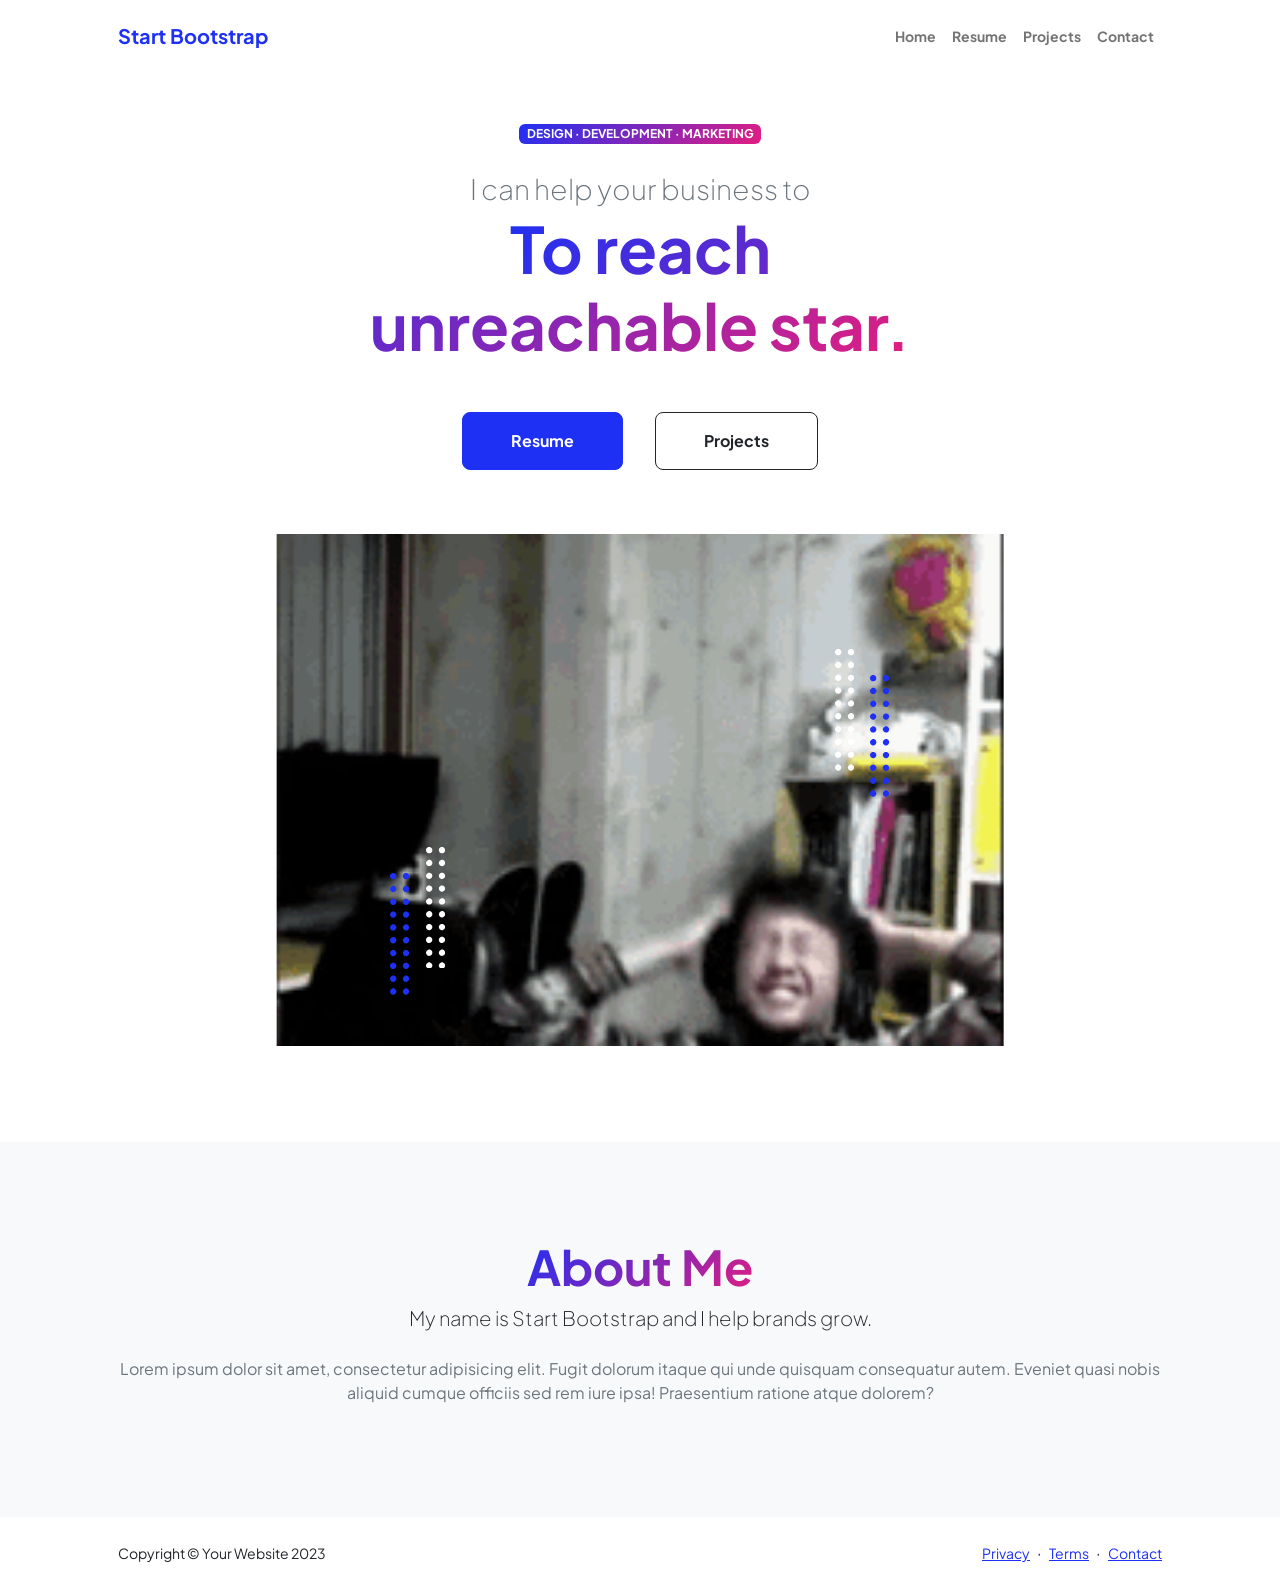
==== index.html @ e7898b64 "enter.calmdown.ask" ====
<!DOCTYPE html>
<html lang="en">
    <head>
        <meta charset="utf-8" />
        <meta name="viewport" content="width=device-width, initial-scale=1, shrink-to-fit=no" />
        <meta name="description" content="" />
        <meta name="author" content="" />
        <title>Personal - Start Bootstrap Theme</title>
        <!-- Favicon-->
        <link rel="icon" type="image/x-icon" href="assets/favicon.ico" />
        <!-- Custom Google font-->
        <link rel="preconnect" href="https://fonts.googleapis.com" />
        <link rel="preconnect" href="https://fonts.gstatic.com" crossorigin />
        <link href="https://fonts.googleapis.com/css2?family=Plus+Jakarta+Sans:wght@100;200;300;400;500;600;700;800;900&amp;display=swap" rel="stylesheet" />
        <!-- Bootstrap icons-->
        <link href='./css/styles.css' rel="stylesheet" />
        <!-- Core theme CSS (includes Bootstrap)-->
        <link href="./css/styles.css" rel="stylesheet" />
    </head>
    <body class="d-flex flex-column h-100">
        <main class="flex-shrink-0">
            <!-- Navigation-->
            <nav class="navbar navbar-expand-lg navbar-light bg-white py-3">
                <div class="container px-5">
                    <a class="navbar-brand" href="index.html"><span class="fw-bolder text-primary">Start Bootstrap</span></a>
                    <button class="navbar-toggler" type="button" data-bs-toggle="collapse" data-bs-target="#navbarSupportedContent" aria-controls="navbarSupportedContent" aria-expanded="false" aria-label="Toggle navigation"><span class="navbar-toggler-icon"></span></button>
                    <div class="collapse navbar-collapse" id="navbarSupportedContent">
                        <ul class="navbar-nav ms-auto mb-2 mb-lg-0 small fw-bolder">
                            <li class="nav-item"><a class="nav-link" href="index.html">Home</a></li>
                            <li class="nav-item"><a class="nav-link" href="resume.html">Resume</a></li>
                            <li class="nav-item"><a class="nav-link" href="projects.html">Projects</a></li>
                            <li class="nav-item"><a class="nav-link" href="contact.html">Contact</a></li>
                        </ul>
                    </div>
                </div>
            </nav>
            <!-- Header-->
            <header class="py-5">
                <div class="container px-5 pb-5">
                    <div class="row gx-5 align-items-center">
                        <div class="col-xxl-5">
                            <!-- Header text content-->
                            <div class="text-center text-xxl-start">
                                <div class="badge bg-gradient-primary-to-secondary text-white mb-4"><div class="text-uppercase">Design &middot; Development &middot; Marketing</div></div>
                                <div class="fs-3 fw-light text-muted">I can help your business to</div>
                                <h1 class="display-3 fw-bolder mb-5"><span class="text-gradient d-inline">To reach <br> unreachable star.
                                </span></h1>
                                <div class="d-grid gap-3 d-sm-flex justify-content-sm-center justify-content-xxl-start mb-3">
                                    <a class="btn btn-primary btn-lg px-5 py-3 me-sm-3 fs-6 fw-bolder" href="resume.html">Resume</a>
                                    <a class="btn btn-outline-dark btn-lg px-5 py-3 fs-6 fw-bolder" href="projects.html">Projects</a>
                                </div>
                            </div>
                        </div>
                        <div class="col-xxl-7">
                            <!-- Header profile picture-->
                            <div class="d-flex justify-content-center mt-5 mt-xxl-0">
                                <div class="profile bg-gradient-primary-to-secondary">
                                    <!-- TIP: For best results, use a photo with a transparent background like the demo example below-->
                                    <!-- Watch a tutorial on how to do this on YouTube (link)-->
                                    <img class="profile-img" src="assets/침착맨-이말년.gif" alt="..." /> 
                                    <div class="dots-1">
                                        <!-- SVG Dots-->
                                        <svg version="1.1" xmlns="http://www.w3.org/2000/svg" xmlns:xlink="http://www.w3.org/1999/xlink" x="0px" y="0px" viewBox="0 0 191.6 1215.4" style="enable-background: new 0 0 191.6 1215.4" xml:space="preserve">
                                            <g transform="translate(0.000000,1280.000000) scale(0.100000,-0.100000)">
                                                <path d="M227.7,12788.6c-105-35-200-141-222-248c-43-206,163-412,369-369c155,32,275,190,260,339c-11,105-90,213-190,262        C383.7,12801.6,289.7,12808.6,227.7,12788.6z"></path>
                                                <path d="M1507.7,12788.6c-151-50-253-216-222-362c25-119,136-230,254-255c194-41,395,142,375,339c-11,105-90,213-190,262        C1663.7,12801.6,1569.7,12808.6,1507.7,12788.6z"></path>
                                                <path d="M227.7,11508.6c-105-35-200-141-222-248c-43-206,163-412,369-369c155,32,275,190,260,339c-11,105-90,213-190,262        C383.7,11521.6,289.7,11528.6,227.7,11508.6z"></path>
                                                <path d="M1507.7,11508.6c-151-50-253-216-222-362c25-119,136-230,254-255c194-41,395,142,375,339c-11,105-90,213-190,262        C1663.7,11521.6,1569.7,11528.6,1507.7,11508.6z"></path>
                                                <path d="M227.7,10228.6c-105-35-200-141-222-248c-43-206,163-412,369-369c155,32,275,190,260,339c-11,105-90,213-190,262        C383.7,10241.6,289.7,10248.6,227.7,10228.6z"></path>
                                                <path d="M1507.7,10228.6c-105-35-200-141-222-248c-43-206,163-412,369-369c155,32,275,190,260,339c-11,105-90,213-190,262        C1663.7,10241.6,1569.7,10248.6,1507.7,10228.6z"></path>
                                                <path d="M227.7,8948.6c-105-35-200-141-222-248c-43-206,163-412,369-369c155,32,275,190,260,339c-11,105-90,213-190,262        C383.7,8961.6,289.7,8968.6,227.7,8948.6z"></path>
                                                <path d="M1507.7,8948.6c-105-35-200-141-222-248c-43-206,163-412,369-369c155,32,275,190,260,339c-11,105-90,213-190,262        C1663.7,8961.6,1569.7,8968.6,1507.7,8948.6z"></path>
                                                <path d="M227.7,7668.6c-105-35-200-141-222-248c-43-206,163-412,369-369c155,32,275,190,260,339c-11,105-90,213-190,262        C383.7,7681.6,289.7,7688.6,227.7,7668.6z"></path>
                                                <path d="M1507.7,7668.6c-105-35-200-141-222-248c-43-206,163-412,369-369c155,32,275,190,260,339c-11,105-90,213-190,262        C1663.7,7681.6,1569.7,7688.6,1507.7,7668.6z"></path>
                                                <path d="M227.7,6388.6c-105-35-200-141-222-248c-43-206,163-412,369-369c155,32,275,190,260,339c-11,105-90,213-190,262        C383.7,6401.6,289.7,6408.6,227.7,6388.6z"></path>
                                                <path d="M1507.7,6388.6c-105-35-200-141-222-248c-43-206,163-412,369-369c155,32,275,190,260,339c-11,105-90,213-190,262        C1663.7,6401.6,1569.7,6408.6,1507.7,6388.6z"></path>
                                                <path d="M227.7,5108.6c-105-35-200-141-222-248c-43-206,163-412,369-369c155,32,275,190,260,339c-11,105-90,213-190,262        C383.7,5121.6,289.7,5128.6,227.7,5108.6z"></path>
                                                <path d="M1507.7,5108.6c-105-35-200-141-222-248c-43-206,163-412,369-369c155,32,275,190,260,339c-11,105-90,213-190,262        C1663.7,5121.6,1569.7,5128.6,1507.7,5108.6z"></path>
                                                <path d="M227.7,3828.6c-105-35-200-141-222-248c-43-206,163-412,369-369c155,32,275,190,260,339c-11,105-90,213-190,262        C383.7,3841.6,289.7,3848.6,227.7,3828.6z"></path>
                                                <path d="M1507.7,3828.6c-105-35-200-141-222-248c-43-206,163-412,369-369c155,32,275,190,260,339c-11,105-90,213-190,262        C1663.7,3841.6,1569.7,3848.6,1507.7,3828.6z"></path>
                                                <path d="M227.7,2548.6c-105-35-200-141-222-248c-43-206,163-412,369-369c155,32,275,190,260,339c-11,105-90,213-190,262        C383.7,2561.6,289.7,2568.6,227.7,2548.6z"></path>
                                                <path d="M1507.7,2548.6c-105-35-200-141-222-248c-43-206,163-412,369-369c155,32,275,190,260,339c-11,105-90,213-190,262        C1663.7,2561.6,1569.7,2568.6,1507.7,2548.6z"></path>
                                                <path d="M227.7,1268.6c-105-35-200-141-222-248c-43-206,163-412,369-369c155,32,275,190,260,339c-11,105-90,213-190,262        C383.7,1281.6,289.7,1288.6,227.7,1268.6z"></path>
                                                <path d="M1507.7,1268.6c-105-35-200-141-222-248c-43-206,163-412,369-369c155,32,275,190,260,339c-11,105-90,213-190,262        C1663.7,1281.6,1569.7,1288.6,1507.7,1268.6z"></path>
                                            </g>
                                        </svg>
                                        <!-- END of SVG dots-->
                                    </div>
                                    <div class="dots-2">
                                        <!-- SVG Dots-->
                                        <svg version="1.1" xmlns="http://www.w3.org/2000/svg" xmlns:xlink="http://www.w3.org/1999/xlink" x="0px" y="0px" viewBox="0 0 191.6 1215.4" style="enable-background: new 0 0 191.6 1215.4" xml:space="preserve">
                                            <g transform="translate(0.000000,1280.000000) scale(0.100000,-0.100000)">
                                                <path d="M227.7,12788.6c-105-35-200-141-222-248c-43-206,163-412,369-369c155,32,275,190,260,339c-11,105-90,213-190,262        C383.7,12801.6,289.7,12808.6,227.7,12788.6z"></path>
                                                <path d="M1507.7,12788.6c-151-50-253-216-222-362c25-119,136-230,254-255c194-41,395,142,375,339c-11,105-90,213-190,262        C1663.7,12801.6,1569.7,12808.6,1507.7,12788.6z"></path>
                                                <path d="M227.7,11508.6c-105-35-200-141-222-248c-43-206,163-412,369-369c155,32,275,190,260,339c-11,105-90,213-190,262        C383.7,11521.6,289.7,11528.6,227.7,11508.6z"></path>
                                                <path d="M1507.7,11508.6c-151-50-253-216-222-362c25-119,136-230,254-255c194-41,395,142,375,339c-11,105-90,213-190,262        C1663.7,11521.6,1569.7,11528.6,1507.7,11508.6z"></path>
                                                <path d="M227.7,10228.6c-105-35-200-141-222-248c-43-206,163-412,369-369c155,32,275,190,260,339c-11,105-90,213-190,262        C383.7,10241.6,289.7,10248.6,227.7,10228.6z"></path>
                                                <path d="M1507.7,10228.6c-105-35-200-141-222-248c-43-206,163-412,369-369c155,32,275,190,260,339c-11,105-90,213-190,262        C1663.7,10241.6,1569.7,10248.6,1507.7,10228.6z"></path>
                                                <path d="M227.7,8948.6c-105-35-200-141-222-248c-43-206,163-412,369-369c155,32,275,190,260,339c-11,105-90,213-190,262        C383.7,8961.6,289.7,8968.6,227.7,8948.6z"></path>
                                                <path d="M1507.7,8948.6c-105-35-200-141-222-248c-43-206,163-412,369-369c155,32,275,190,260,339c-11,105-90,213-190,262        C1663.7,8961.6,1569.7,8968.6,1507.7,8948.6z"></path>
                                                <path d="M227.7,7668.6c-105-35-200-141-222-248c-43-206,163-412,369-369c155,32,275,190,260,339c-11,105-90,213-190,262        C383.7,7681.6,289.7,7688.6,227.7,7668.6z"></path>
                                                <path d="M1507.7,7668.6c-105-35-200-141-222-248c-43-206,163-412,369-369c155,32,275,190,260,339c-11,105-90,213-190,262        C1663.7,7681.6,1569.7,7688.6,1507.7,7668.6z"></path>
                                                <path d="M227.7,6388.6c-105-35-200-141-222-248c-43-206,163-412,369-369c155,32,275,190,260,339c-11,105-90,213-190,262        C383.7,6401.6,289.7,6408.6,227.7,6388.6z"></path>
                                                <path d="M1507.7,6388.6c-105-35-200-141-222-248c-43-206,163-412,369-369c155,32,275,190,260,339c-11,105-90,213-190,262        C1663.7,6401.6,1569.7,6408.6,1507.7,6388.6z"></path>
                                                <path d="M227.7,5108.6c-105-35-200-141-222-248c-43-206,163-412,369-369c155,32,275,190,260,339c-11,105-90,213-190,262        C383.7,5121.6,289.7,5128.6,227.7,5108.6z"></path>
                                                <path d="M1507.7,5108.6c-105-35-200-141-222-248c-43-206,163-412,369-369c155,32,275,190,260,339c-11,105-90,213-190,262        C1663.7,5121.6,1569.7,5128.6,1507.7,5108.6z"></path>
                                                <path d="M227.7,3828.6c-105-35-200-141-222-248c-43-206,163-412,369-369c155,32,275,190,260,339c-11,105-90,213-190,262        C383.7,3841.6,289.7,3848.6,227.7,3828.6z"></path>
                                                <path d="M1507.7,3828.6c-105-35-200-141-222-248c-43-206,163-412,369-369c155,32,275,190,260,339c-11,105-90,213-190,262        C1663.7,3841.6,1569.7,3848.6,1507.7,3828.6z"></path>
                                                <path d="M227.7,2548.6c-105-35-200-141-222-248c-43-206,163-412,369-369c155,32,275,190,260,339c-11,105-90,213-190,262        C383.7,2561.6,289.7,2568.6,227.7,2548.6z"></path>
                                                <path d="M1507.7,2548.6c-105-35-200-141-222-248c-43-206,163-412,369-369c155,32,275,190,260,339c-11,105-90,213-190,262        C1663.7,2561.6,1569.7,2568.6,1507.7,2548.6z"></path>
                                                <path d="M227.7,1268.6c-105-35-200-141-222-248c-43-206,163-412,369-369c155,32,275,190,260,339c-11,105-90,213-190,262        C383.7,1281.6,289.7,1288.6,227.7,1268.6z"></path>
                                                <path d="M1507.7,1268.6c-105-35-200-141-222-248c-43-206,163-412,369-369c155,32,275,190,260,339c-11,105-90,213-190,262        C1663.7,1281.6,1569.7,1288.6,1507.7,1268.6z"></path>
                                            </g>
                                        </svg>
                                        <!-- END of SVG dots-->
                                    </div>
                                    <div class="dots-3">
                                        <!-- SVG Dots-->
                                        <svg version="1.1" xmlns="http://www.w3.org/2000/svg" xmlns:xlink="http://www.w3.org/1999/xlink" x="0px" y="0px" viewBox="0 0 191.6 1215.4" style="enable-background: new 0 0 191.6 1215.4" xml:space="preserve">
                                            <g transform="translate(0.000000,1280.000000) scale(0.100000,-0.100000)">
                                                <path d="M227.7,12788.6c-105-35-200-141-222-248c-43-206,163-412,369-369c155,32,275,190,260,339c-11,105-90,213-190,262        C383.7,12801.6,289.7,12808.6,227.7,12788.6z"></path>
                                                <path d="M1507.7,12788.6c-151-50-253-216-222-362c25-119,136-230,254-255c194-41,395,142,375,339c-11,105-90,213-190,262        C1663.7,12801.6,1569.7,12808.6,1507.7,12788.6z"></path>
                                                <path d="M227.7,11508.6c-105-35-200-141-222-248c-43-206,163-412,369-369c155,32,275,190,260,339c-11,105-90,213-190,262        C383.7,11521.6,289.7,11528.6,227.7,11508.6z"></path>
                                                <path d="M1507.7,11508.6c-151-50-253-216-222-362c25-119,136-230,254-255c194-41,395,142,375,339c-11,105-90,213-190,262        C1663.7,11521.6,1569.7,11528.6,1507.7,11508.6z"></path>
                                                <path d="M227.7,10228.6c-105-35-200-141-222-248c-43-206,163-412,369-369c155,32,275,190,260,339c-11,105-90,213-190,262        C383.7,10241.6,289.7,10248.6,227.7,10228.6z"></path>
                                                <path d="M1507.7,10228.6c-105-35-200-141-222-248c-43-206,163-412,369-369c155,32,275,190,260,339c-11,105-90,213-190,262        C1663.7,10241.6,1569.7,10248.6,1507.7,10228.6z"></path>
                                                <path d="M227.7,8948.6c-105-35-200-141-222-248c-43-206,163-412,369-369c155,32,275,190,260,339c-11,105-90,213-190,262        C383.7,8961.6,289.7,8968.6,227.7,8948.6z"></path>
                                                <path d="M1507.7,8948.6c-105-35-200-141-222-248c-43-206,163-412,369-369c155,32,275,190,260,339c-11,105-90,213-190,262        C1663.7,8961.6,1569.7,8968.6,1507.7,8948.6z"></path>
                                                <path d="M227.7,7668.6c-105-35-200-141-222-248c-43-206,163-412,369-369c155,32,275,190,260,339c-11,105-90,213-190,262        C383.7,7681.6,289.7,7688.6,227.7,7668.6z"></path>
                                                <path d="M1507.7,7668.6c-105-35-200-141-222-248c-43-206,163-412,369-369c155,32,275,190,260,339c-11,105-90,213-190,262        C1663.7,7681.6,1569.7,7688.6,1507.7,7668.6z"></path>
                                                <path d="M227.7,6388.6c-105-35-200-141-222-248c-43-206,163-412,369-369c155,32,275,190,260,339c-11,105-90,213-190,262        C383.7,6401.6,289.7,6408.6,227.7,6388.6z"></path>
                                                <path d="M1507.7,6388.6c-105-35-200-141-222-248c-43-206,163-412,369-369c155,32,275,190,260,339c-11,105-90,213-190,262        C1663.7,6401.6,1569.7,6408.6,1507.7,6388.6z"></path>
                                                <path d="M227.7,5108.6c-105-35-200-141-222-248c-43-206,163-412,369-369c155,32,275,190,260,339c-11,105-90,213-190,262        C383.7,5121.6,289.7,5128.6,227.7,5108.6z"></path>
                                                <path d="M1507.7,5108.6c-105-35-200-141-222-248c-43-206,163-412,369-369c155,32,275,190,260,339c-11,105-90,213-190,262        C1663.7,5121.6,1569.7,5128.6,1507.7,5108.6z"></path>
                                                <path d="M227.7,3828.6c-105-35-200-141-222-248c-43-206,163-412,369-369c155,32,275,190,260,339c-11,105-90,213-190,262        C383.7,3841.6,289.7,3848.6,227.7,3828.6z"></path>
                                                <path d="M1507.7,3828.6c-105-35-200-141-222-248c-43-206,163-412,369-369c155,32,275,190,260,339c-11,105-90,213-190,262        C1663.7,3841.6,1569.7,3848.6,1507.7,3828.6z"></path>
                                                <path d="M227.7,2548.6c-105-35-200-141-222-248c-43-206,163-412,369-369c155,32,275,190,260,339c-11,105-90,213-190,262        C383.7,2561.6,289.7,2568.6,227.7,2548.6z"></path>
                                                <path d="M1507.7,2548.6c-105-35-200-141-222-248c-43-206,163-412,369-369c155,32,275,190,260,339c-11,105-90,213-190,262        C1663.7,2561.6,1569.7,2568.6,1507.7,2548.6z"></path>
                                                <path d="M227.7,1268.6c-105-35-200-141-222-248c-43-206,163-412,369-369c155,32,275,190,260,339c-11,105-90,213-190,262        C383.7,1281.6,289.7,1288.6,227.7,1268.6z"></path>
                                                <path d="M1507.7,1268.6c-105-35-200-141-222-248c-43-206,163-412,369-369c155,32,275,190,260,339c-11,105-90,213-190,262        C1663.7,1281.6,1569.7,1288.6,1507.7,1268.6z"></path>
                                            </g>
                                        </svg>
                                        <!-- END of SVG dots-->
                                    </div>
                                    <div class="dots-4">
                                        <!-- SVG Dots-->
                                        <svg version="1.1" xmlns="http://www.w3.org/2000/svg" xmlns:xlink="http://www.w3.org/1999/xlink" x="0px" y="0px" viewBox="0 0 191.6 1215.4" style="enable-background: new 0 0 191.6 1215.4" xml:space="preserve">
                                            <g transform="translate(0.000000,1280.000000) scale(0.100000,-0.100000)">
                                                <path d="M227.7,12788.6c-105-35-200-141-222-248c-43-206,163-412,369-369c155,32,275,190,260,339c-11,105-90,213-190,262        C383.7,12801.6,289.7,12808.6,227.7,12788.6z"></path>
                                                <path d="M1507.7,12788.6c-151-50-253-216-222-362c25-119,136-230,254-255c194-41,395,142,375,339c-11,105-90,213-190,262        C1663.7,12801.6,1569.7,12808.6,1507.7,12788.6z"></path>
                                                <path d="M227.7,11508.6c-105-35-200-141-222-248c-43-206,163-412,369-369c155,32,275,190,260,339c-11,105-90,213-190,262        C383.7,11521.6,289.7,11528.6,227.7,11508.6z"></path>
                                                <path d="M1507.7,11508.6c-151-50-253-216-222-362c25-119,136-230,254-255c194-41,395,142,375,339c-11,105-90,213-190,262        C1663.7,11521.6,1569.7,11528.6,1507.7,11508.6z"></path>
                                                <path d="M227.7,10228.6c-105-35-200-141-222-248c-43-206,163-412,369-369c155,32,275,190,260,339c-11,105-90,213-190,262        C383.7,10241.6,289.7,10248.6,227.7,10228.6z"></path>
                                                <path d="M1507.7,10228.6c-105-35-200-141-222-248c-43-206,163-412,369-369c155,32,275,190,260,339c-11,105-90,213-190,262        C1663.7,10241.6,1569.7,10248.6,1507.7,10228.6z"></path>
                                                <path d="M227.7,8948.6c-105-35-200-141-222-248c-43-206,163-412,369-369c155,32,275,190,260,339c-11,105-90,213-190,262        C383.7,8961.6,289.7,8968.6,227.7,8948.6z"></path>
                                                <path d="M1507.7,8948.6c-105-35-200-141-222-248c-43-206,163-412,369-369c155,32,275,190,260,339c-11,105-90,213-190,262        C1663.7,8961.6,1569.7,8968.6,1507.7,8948.6z"></path>
                                                <path d="M227.7,7668.6c-105-35-200-141-222-248c-43-206,163-412,369-369c155,32,275,190,260,339c-11,105-90,213-190,262        C383.7,7681.6,289.7,7688.6,227.7,7668.6z"></path>
                                                <path d="M1507.7,7668.6c-105-35-200-141-222-248c-43-206,163-412,369-369c155,32,275,190,260,339c-11,105-90,213-190,262        C1663.7,7681.6,1569.7,7688.6,1507.7,7668.6z"></path>
                                                <path d="M227.7,6388.6c-105-35-200-141-222-248c-43-206,163-412,369-369c155,32,275,190,260,339c-11,105-90,213-190,262        C383.7,6401.6,289.7,6408.6,227.7,6388.6z"></path>
                                                <path d="M1507.7,6388.6c-105-35-200-141-222-248c-43-206,163-412,369-369c155,32,275,190,260,339c-11,105-90,213-190,262        C1663.7,6401.6,1569.7,6408.6,1507.7,6388.6z"></path>
                                                <path d="M227.7,5108.6c-105-35-200-141-222-248c-43-206,163-412,369-369c155,32,275,190,260,339c-11,105-90,213-190,262        C383.7,5121.6,289.7,5128.6,227.7,5108.6z"></path>
                                                <path d="M1507.7,5108.6c-105-35-200-141-222-248c-43-206,163-412,369-369c155,32,275,190,260,339c-11,105-90,213-190,262        C1663.7,5121.6,1569.7,5128.6,1507.7,5108.6z"></path>
                                                <path d="M227.7,3828.6c-105-35-200-141-222-248c-43-206,163-412,369-369c155,32,275,190,260,339c-11,105-90,213-190,262        C383.7,3841.6,289.7,3848.6,227.7,3828.6z"></path>
                                                <path d="M1507.7,3828.6c-105-35-200-141-222-248c-43-206,163-412,369-369c155,32,275,190,260,339c-11,105-90,213-190,262        C1663.7,3841.6,1569.7,3848.6,1507.7,3828.6z"></path>
                                                <path d="M227.7,2548.6c-105-35-200-141-222-248c-43-206,163-412,369-369c155,32,275,190,260,339c-11,105-90,213-190,262        C383.7,2561.6,289.7,2568.6,227.7,2548.6z"></path>
                                                <path d="M1507.7,2548.6c-105-35-200-141-222-248c-43-206,163-412,369-369c155,32,275,190,260,339c-11,105-90,213-190,262        C1663.7,2561.6,1569.7,2568.6,1507.7,2548.6z"></path>
                                                <path d="M227.7,1268.6c-105-35-200-141-222-248c-43-206,163-412,369-369c155,32,275,190,260,339c-11,105-90,213-190,262        C383.7,1281.6,289.7,1288.6,227.7,1268.6z"></path>
                                                <path d="M1507.7,1268.6c-105-35-200-141-222-248c-43-206,163-412,369-369c155,32,275,190,260,339c-11,105-90,213-190,262        C1663.7,1281.6,1569.7,1288.6,1507.7,1268.6z"></path>
                                            </g>
                                        </svg>
                                        <!-- END of SVG dots-->
                                    </div>
                                </div>
                            </div>
                        </div>
                    </div>
                </div>
            </header>
            <!-- About Section-->
            <section class="bg-light py-5">
                <div class="container px-5">
                    <div class="row gx-5 justify-content-center">
                        <div class="col-xxl-8">
                            <div class="text-center my-5">
                                <h2 class="display-5 fw-bolder"><span class="text-gradient d-inline">About Me</span></h2>
                                <p class="lead fw-light mb-4">My name is Start Bootstrap and I help brands grow.</p>
                                <p class="text-muted">Lorem ipsum dolor sit amet, consectetur adipisicing elit. Fugit dolorum itaque qui unde quisquam consequatur autem. Eveniet quasi nobis aliquid cumque officiis sed rem iure ipsa! Praesentium ratione atque dolorem?</p>
                                <div class="d-flex justify-content-center fs-2 gap-4">
                                    <a class="text-gradient" href="#!"><i class="bi bi-twitter"></i></a>
                                    <a class="text-gradient" href="#!"><i class="bi bi-linkedin"></i></a>
                                    <a class="text-gradient" href="#!"><i class="bi bi-github"></i></a>
                                </div>
                            </div>
                        </div>
                    </div>
                </div>
            </section>
        </main>
        <!-- Footer-->
        <footer class="bg-white py-4 mt-auto">
            <div class="container px-5">
                <div class="row align-items-center justify-content-between flex-column flex-sm-row">
                    <div class="col-auto"><div class="small m-0">Copyright &copy; Your Website 2023</div></div>
                    <div class="col-auto">
                        <a class="small" href="#!">Privacy</a>
                        <span class="mx-1">&middot;</span>
                        <a class="small" href="#!">Terms</a>
                        <span class="mx-1">&middot;</span>
                        <a class="small" href="#!">Contact</a>
                    </div>
                </div>
            </div>
        </footer>
        <!-- Bootstrap core JS-->
        <script src="https://cdn.jsdelivr.net/npm/bootstrap@5.2.3/dist/js/bootstrap.bundle.min.js"></script>
        <!-- Core theme JS-->
        <script src="js/scripts.js"></script>
    </body>
</html>
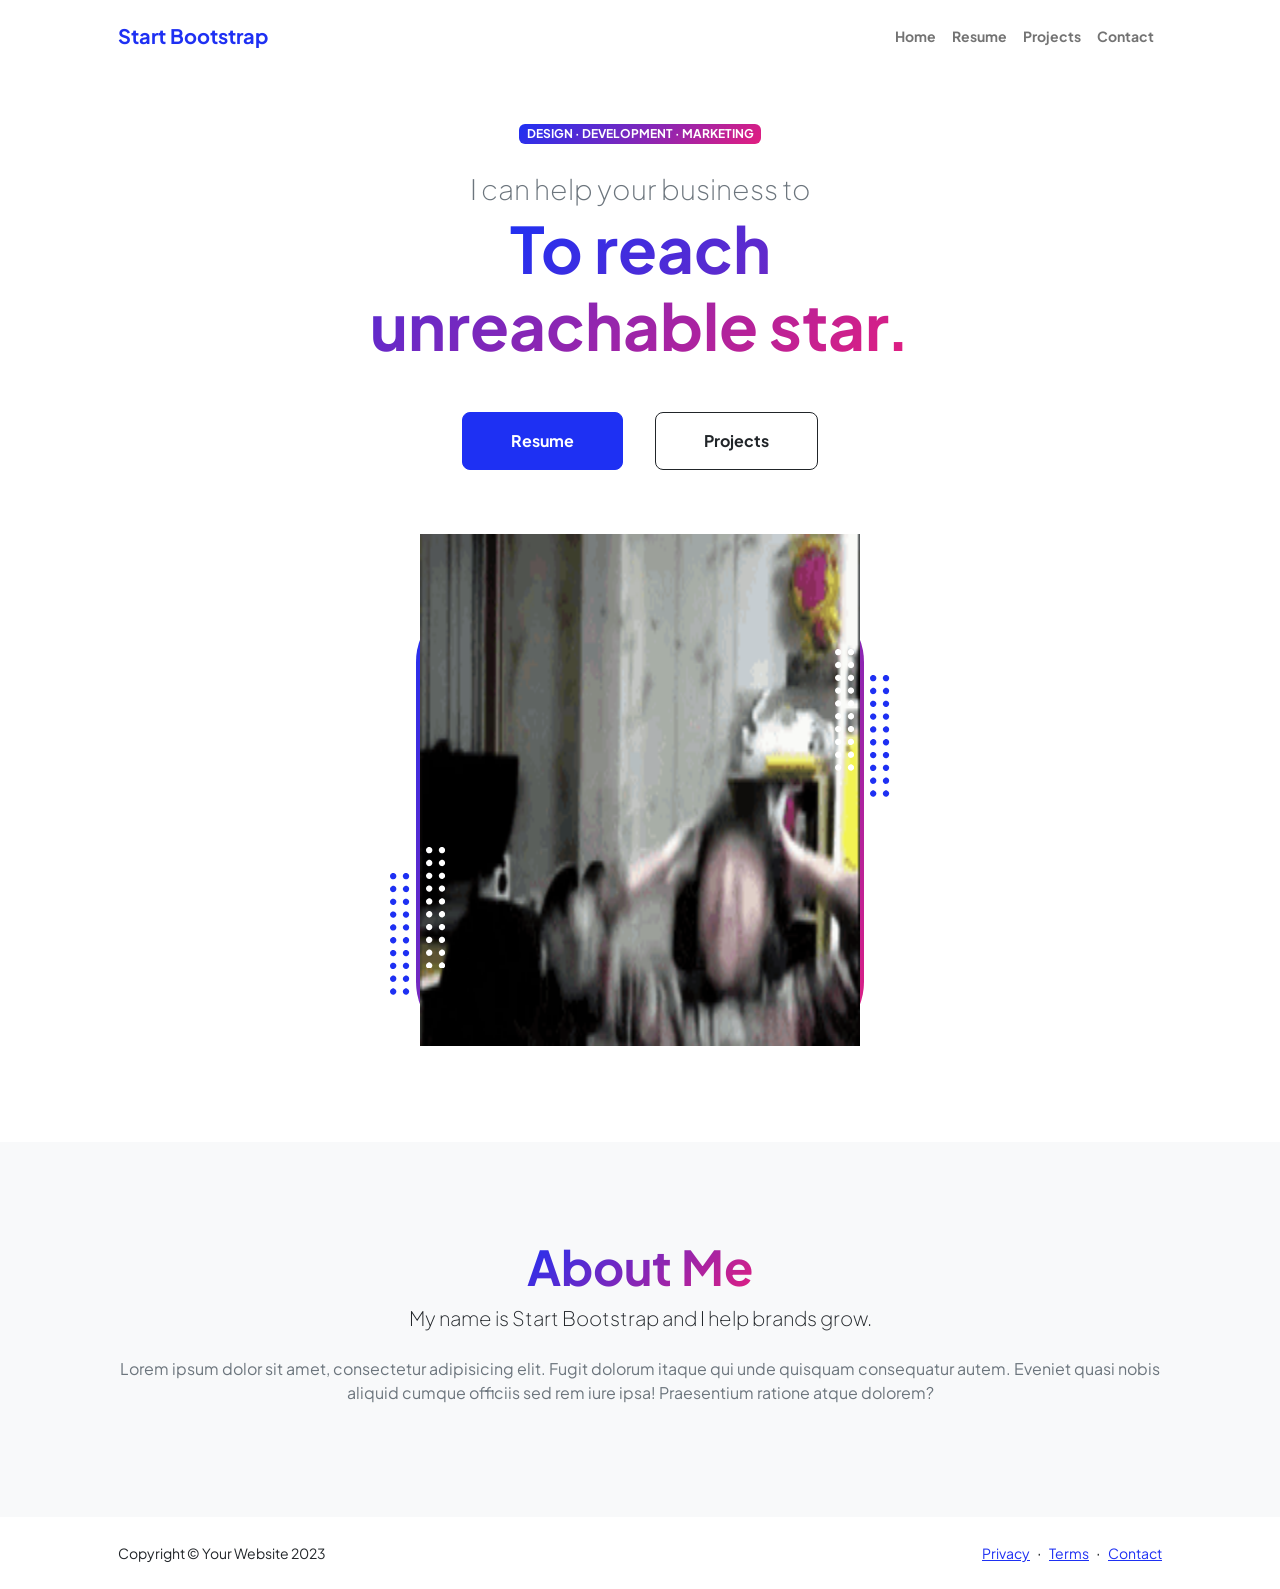
==== commit a86a60a2: "maybesizedoesmatter" ====
--- a/index.html
+++ b/index.html
@@ -57,7 +57,7 @@
                                 <div class="profile bg-gradient-primary-to-secondary">
                                     <!-- TIP: For best results, use a photo with a transparent background like the demo example below-->
                                     <!-- Watch a tutorial on how to do this on YouTube (link)-->
-                                    <img class="profile-img" src="assets/침착맨-이말년.gif" alt="..." /> 
+                                    <img class="profile-img" src="assets/침착맨-이말년.gif" alt="..." width="440" height="310"/> 
                                     <div class="dots-1">
                                         <!-- SVG Dots-->
                                         <svg version="1.1" xmlns="http://www.w3.org/2000/svg" xmlns:xlink="http://www.w3.org/1999/xlink" x="0px" y="0px" viewBox="0 0 191.6 1215.4" style="enable-background: new 0 0 191.6 1215.4" xml:space="preserve">
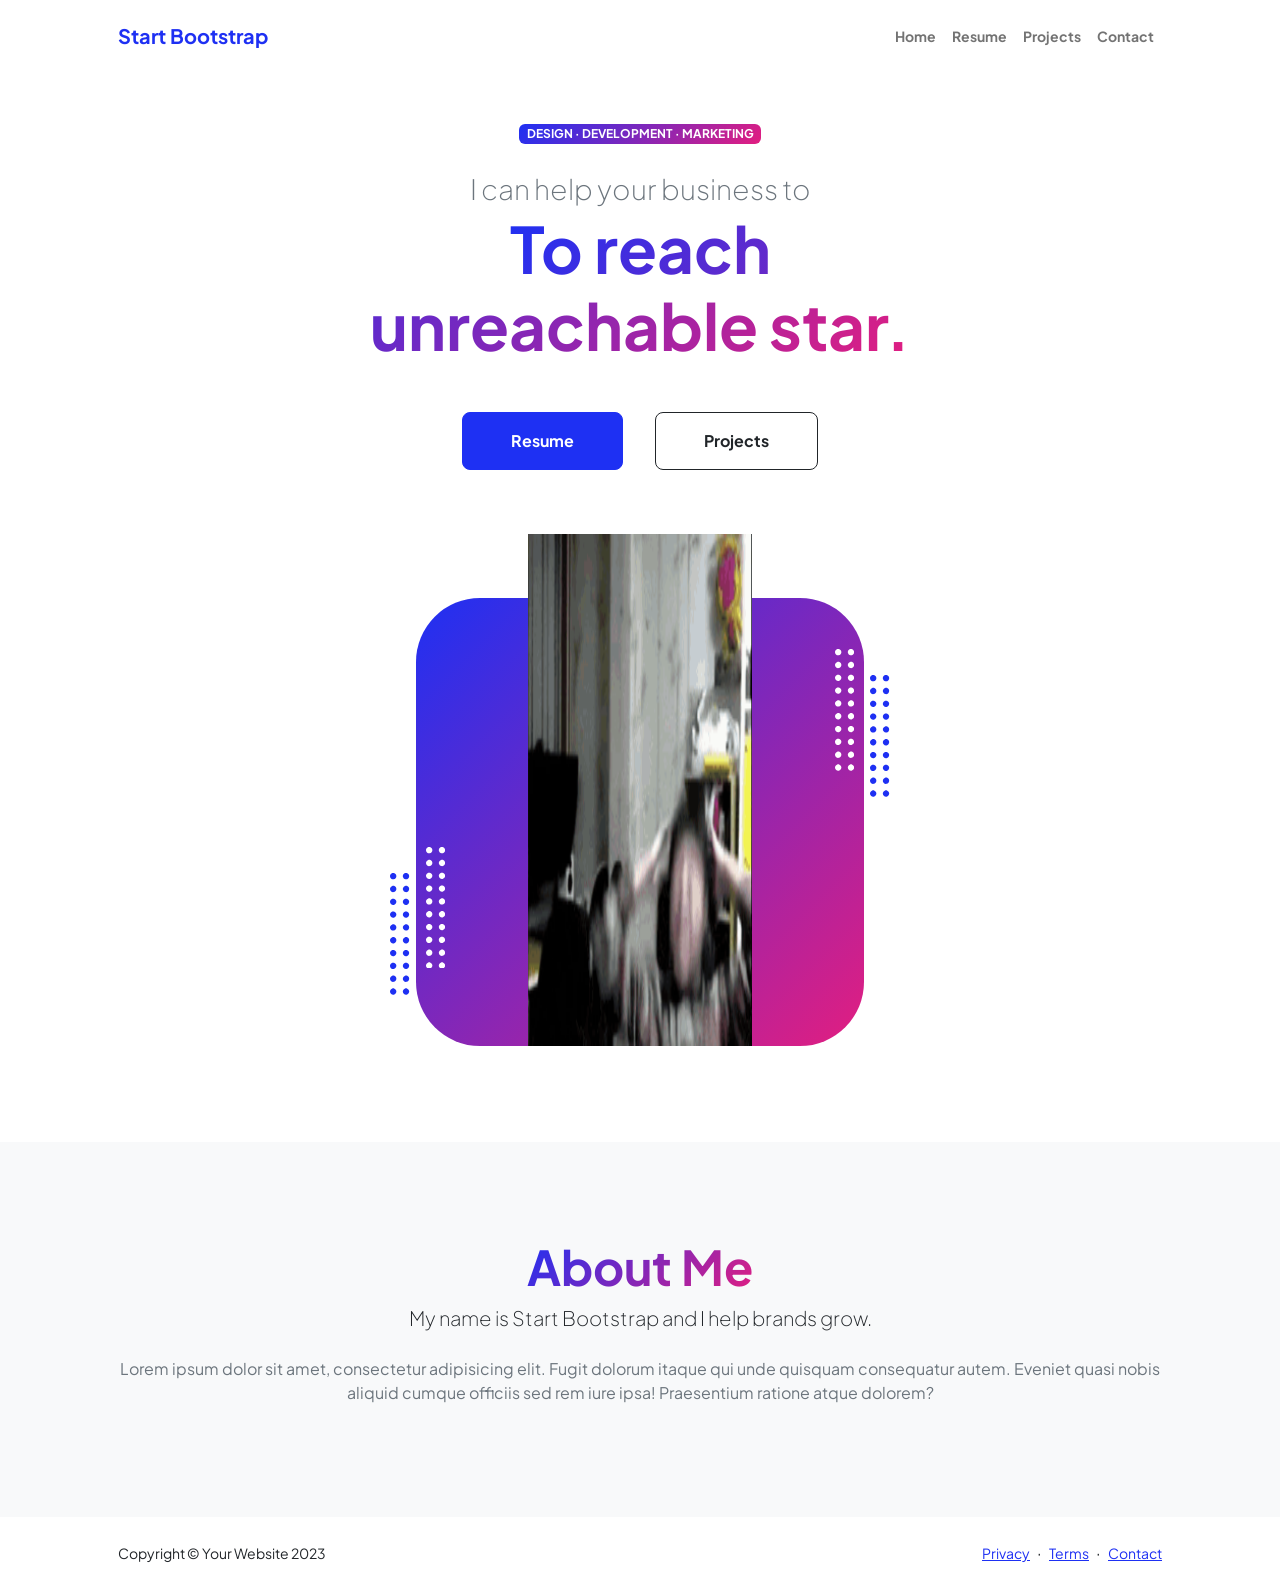
==== commit 1f262c33: "size2" ====
--- a/index.html
+++ b/index.html
@@ -57,7 +57,7 @@
                                 <div class="profile bg-gradient-primary-to-secondary">
                                     <!-- TIP: For best results, use a photo with a transparent background like the demo example below-->
                                     <!-- Watch a tutorial on how to do this on YouTube (link)-->
-                                    <img class="profile-img" src="assets/침착맨-이말년.gif" alt="..." width="440" height="310"/> 
+                                    <img class="profile-img" src="assets/침착맨-이말년.gif" alt="..." width="50%" height="50%"/> 
                                     <div class="dots-1">
                                         <!-- SVG Dots-->
                                         <svg version="1.1" xmlns="http://www.w3.org/2000/svg" xmlns:xlink="http://www.w3.org/1999/xlink" x="0px" y="0px" viewBox="0 0 191.6 1215.4" style="enable-background: new 0 0 191.6 1215.4" xml:space="preserve">
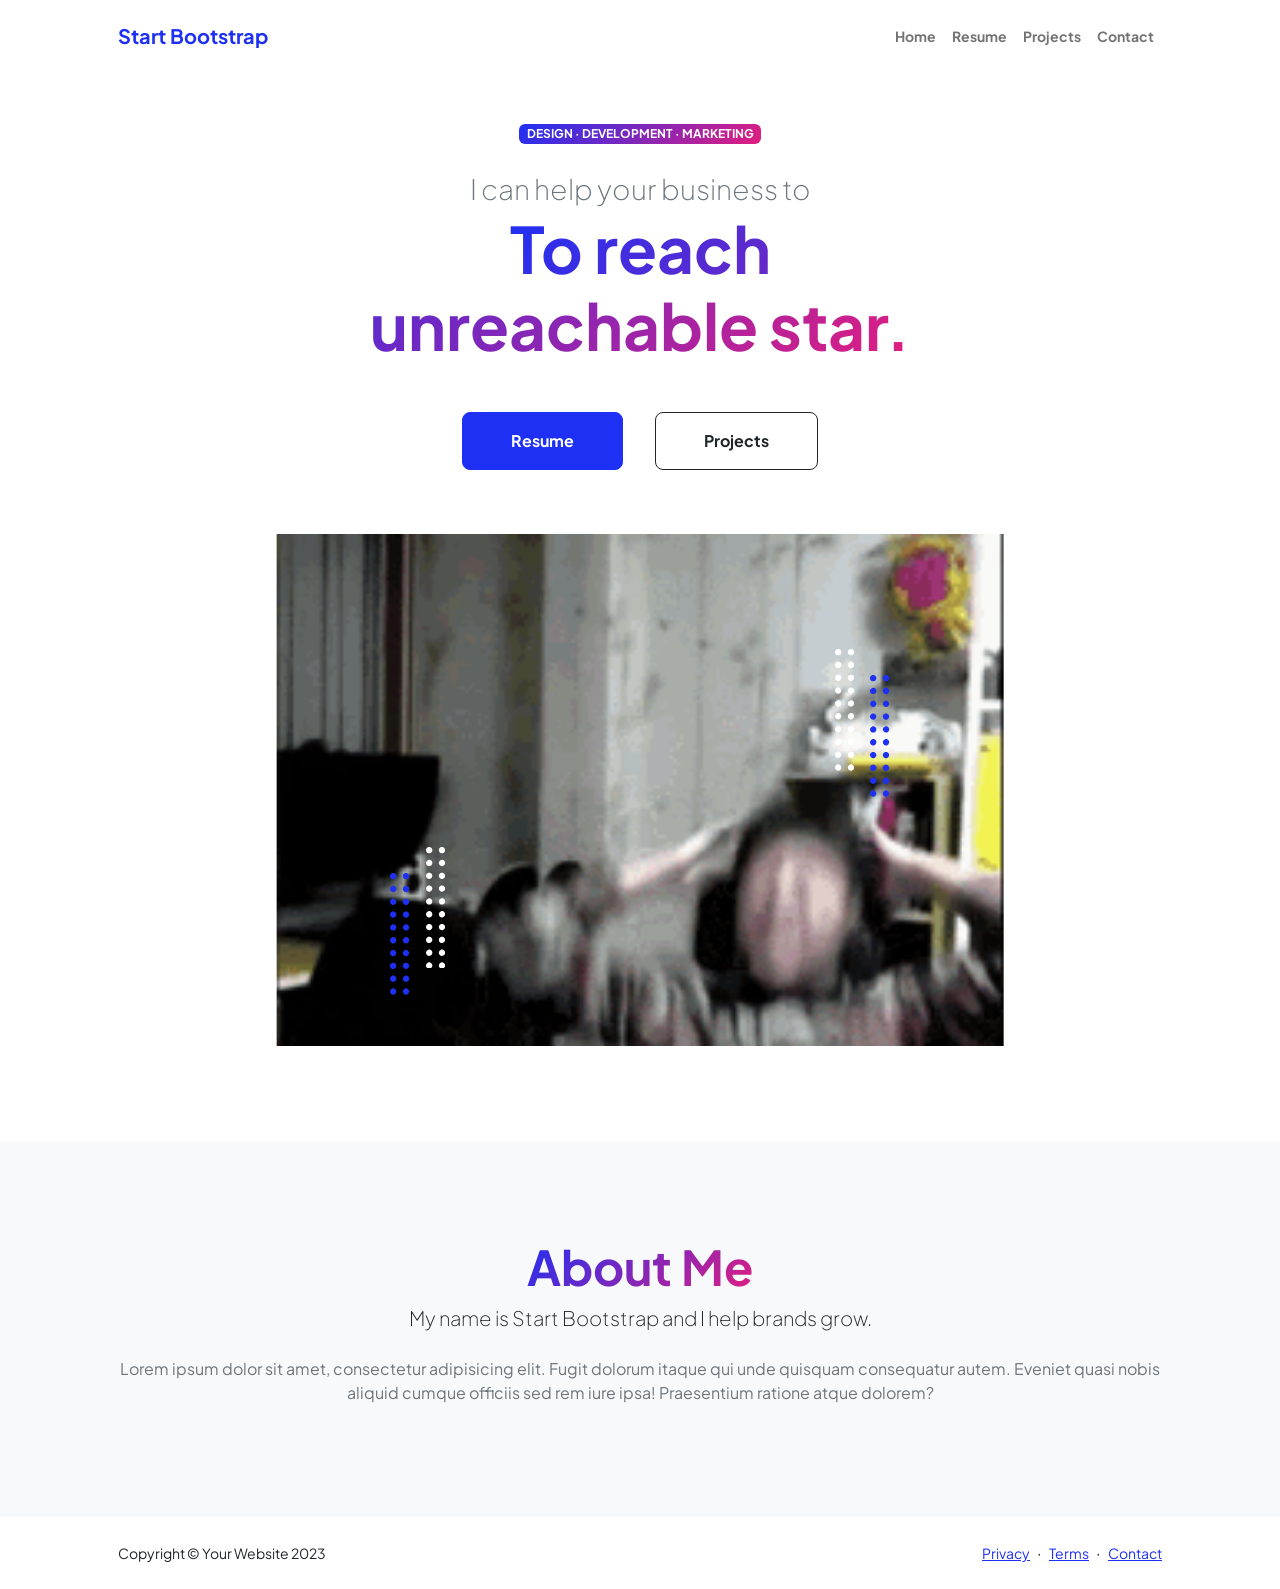
==== commit 418734cb: "back" ====
--- a/index.html
+++ b/index.html
@@ -57,7 +57,7 @@
                                 <div class="profile bg-gradient-primary-to-secondary">
                                     <!-- TIP: For best results, use a photo with a transparent background like the demo example below-->
                                     <!-- Watch a tutorial on how to do this on YouTube (link)-->
-                                    <img class="profile-img" src="assets/침착맨-이말년.gif" alt="..." width="50%" height="50%"/> 
+                                    <img class="profile-img" src="assets/침착맨-이말년.gif" alt="..." /> 
                                     <div class="dots-1">
                                         <!-- SVG Dots-->
                                         <svg version="1.1" xmlns="http://www.w3.org/2000/svg" xmlns:xlink="http://www.w3.org/1999/xlink" x="0px" y="0px" viewBox="0 0 191.6 1215.4" style="enable-background: new 0 0 191.6 1215.4" xml:space="preserve">
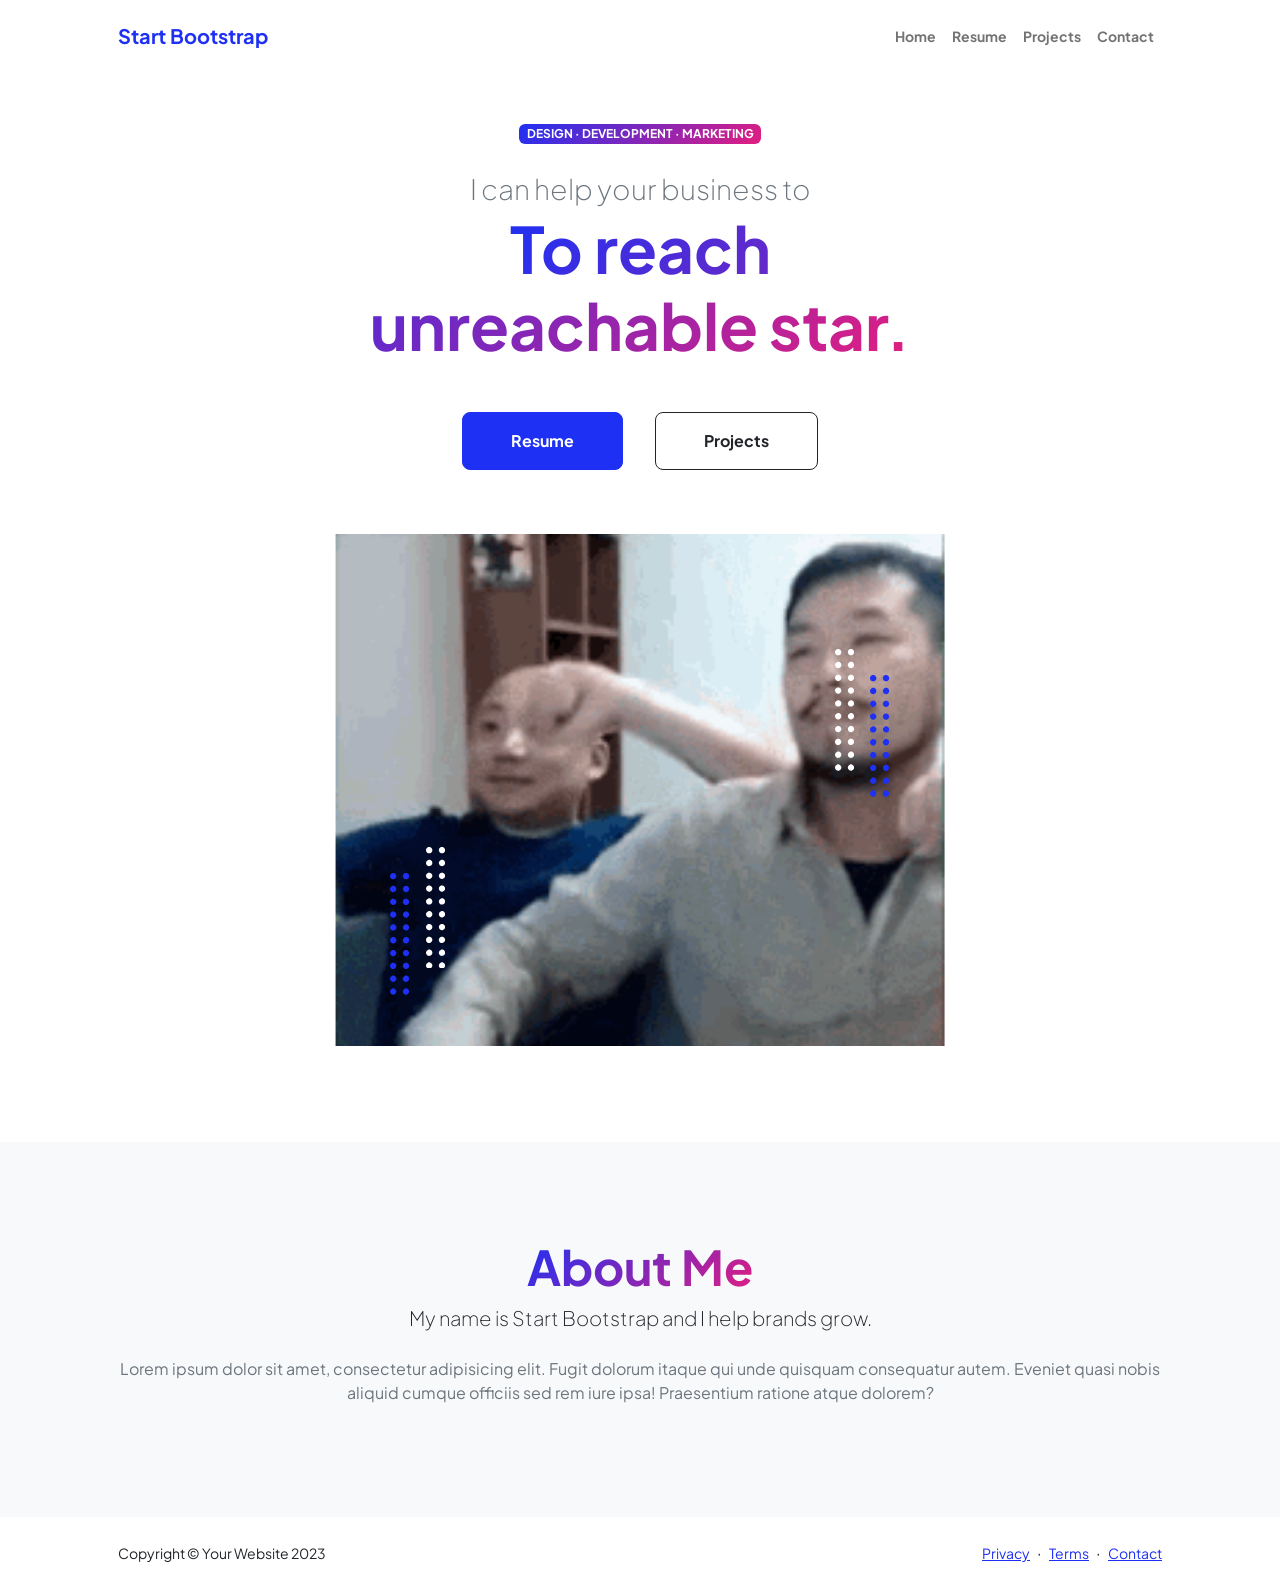
==== commit 4ade901b: "yes" ====
--- a/index.html
+++ b/index.html
@@ -57,7 +57,7 @@
                                 <div class="profile bg-gradient-primary-to-secondary">
                                     <!-- TIP: For best results, use a photo with a transparent background like the demo example below-->
                                     <!-- Watch a tutorial on how to do this on YouTube (link)-->
-                                    <img class="profile-img" src="assets/침착맨-이말년.gif" alt="..." /> 
+                                    <img class="profile-img" src="assets/침착맨-이말년 (1).gif" alt="..." /> 
                                     <div class="dots-1">
                                         <!-- SVG Dots-->
                                         <svg version="1.1" xmlns="http://www.w3.org/2000/svg" xmlns:xlink="http://www.w3.org/1999/xlink" x="0px" y="0px" viewBox="0 0 191.6 1215.4" style="enable-background: new 0 0 191.6 1215.4" xml:space="preserve">
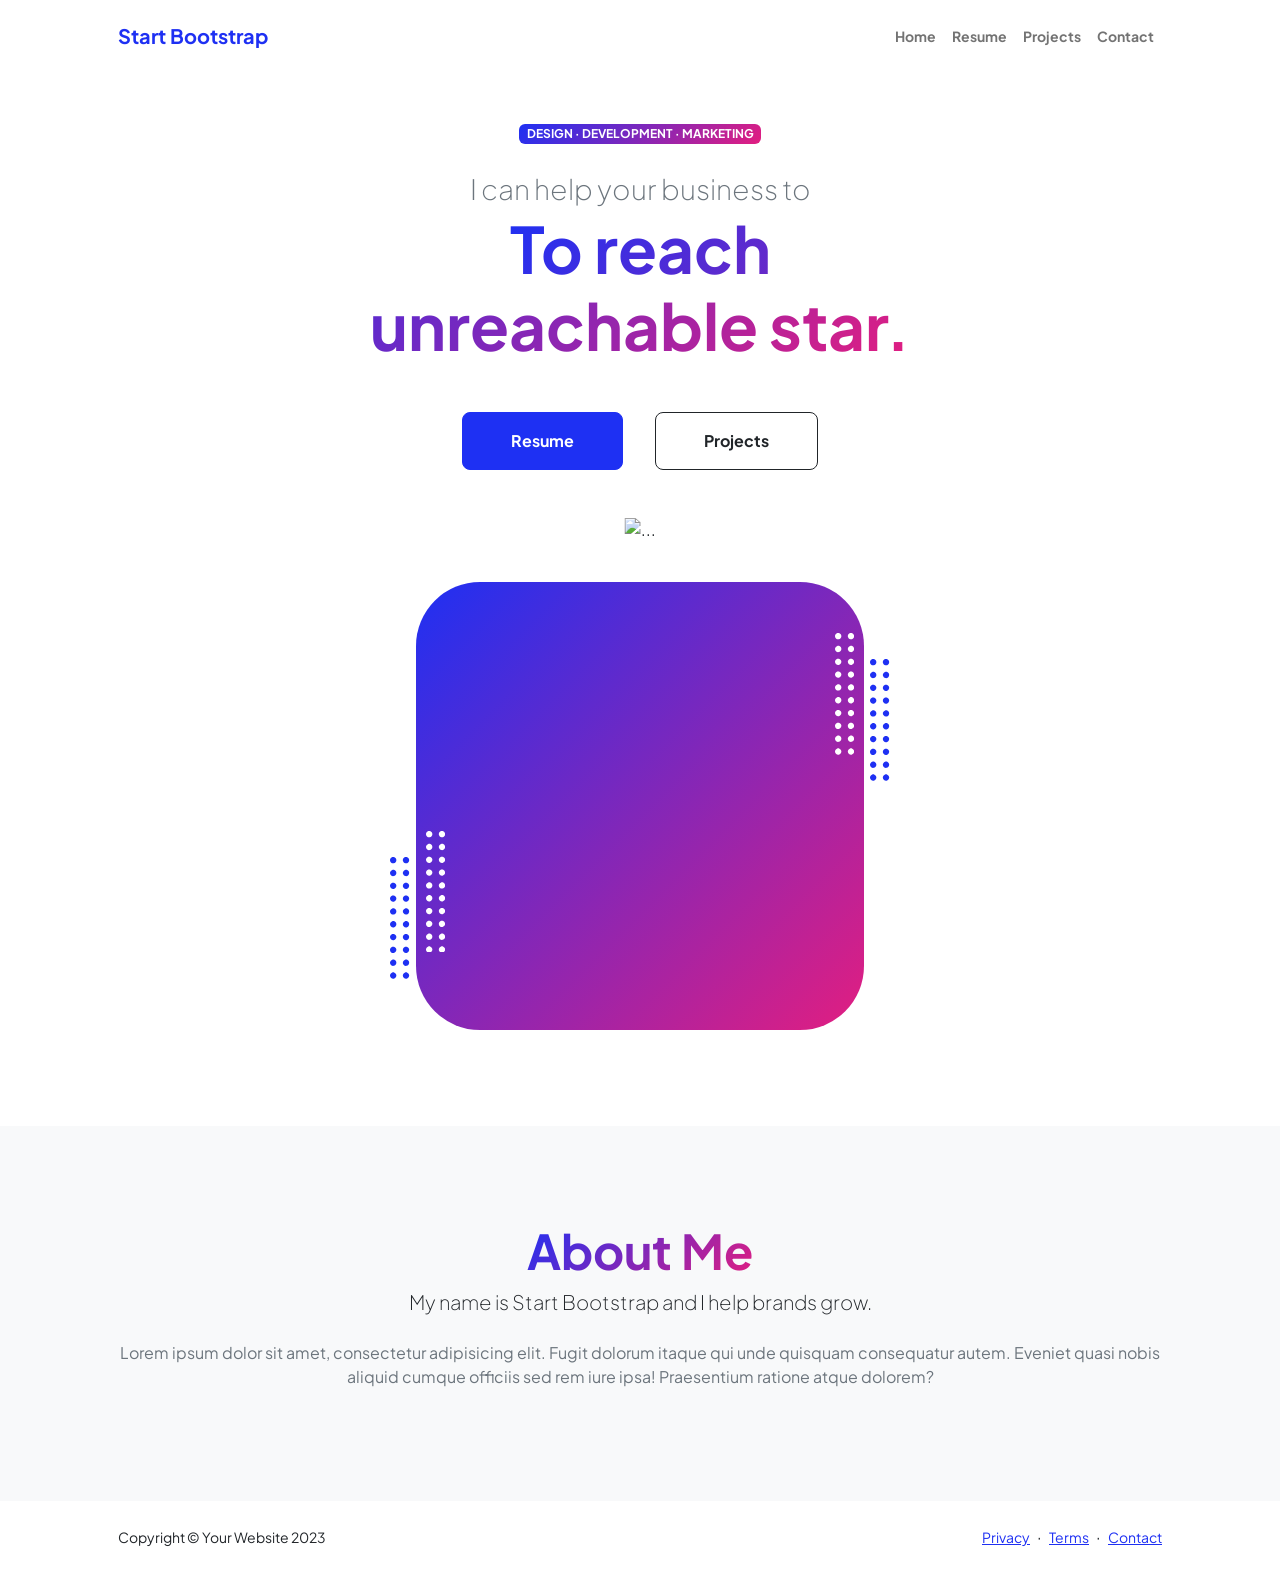
==== commit 2c3dd4d1: "i thought i changed you" ====
--- a/index.html
+++ b/index.html
@@ -45,7 +45,7 @@
                                 <div class="fs-3 fw-light text-muted">I can help your business to</div>
                                 <h1 class="display-3 fw-bolder mb-5"><span class="text-gradient d-inline">To reach <br> unreachable star.
                                 </span></h1>
-                                <div class="d-grid gap-3 d-sm-flex justify-content-sm-center justify-content-xxl-start mb-3">
+                                <div class="d-grid gap-3 d-sm-flex justify-content-sm-center justify-content-xxl-start mb-3s">
                                     <a class="btn btn-primary btn-lg px-5 py-3 me-sm-3 fs-6 fw-bolder" href="resume.html">Resume</a>
                                     <a class="btn btn-outline-dark btn-lg px-5 py-3 fs-6 fw-bolder" href="projects.html">Projects</a>
                                 </div>
@@ -57,7 +57,7 @@
                                 <div class="profile bg-gradient-primary-to-secondary">
                                     <!-- TIP: For best results, use a photo with a transparent background like the demo example below-->
                                     <!-- Watch a tutorial on how to do this on YouTube (link)-->
-                                    <img class="profile-img" src="assets/침착맨-이말년 (1).gif" alt="..." /> 
+                                    <img class="profile-img" src="200.gif" alt="..." /> 
                                     <div class="dots-1">
                                         <!-- SVG Dots-->
                                         <svg version="1.1" xmlns="http://www.w3.org/2000/svg" xmlns:xlink="http://www.w3.org/1999/xlink" x="0px" y="0px" viewBox="0 0 191.6 1215.4" style="enable-background: new 0 0 191.6 1215.4" xml:space="preserve">
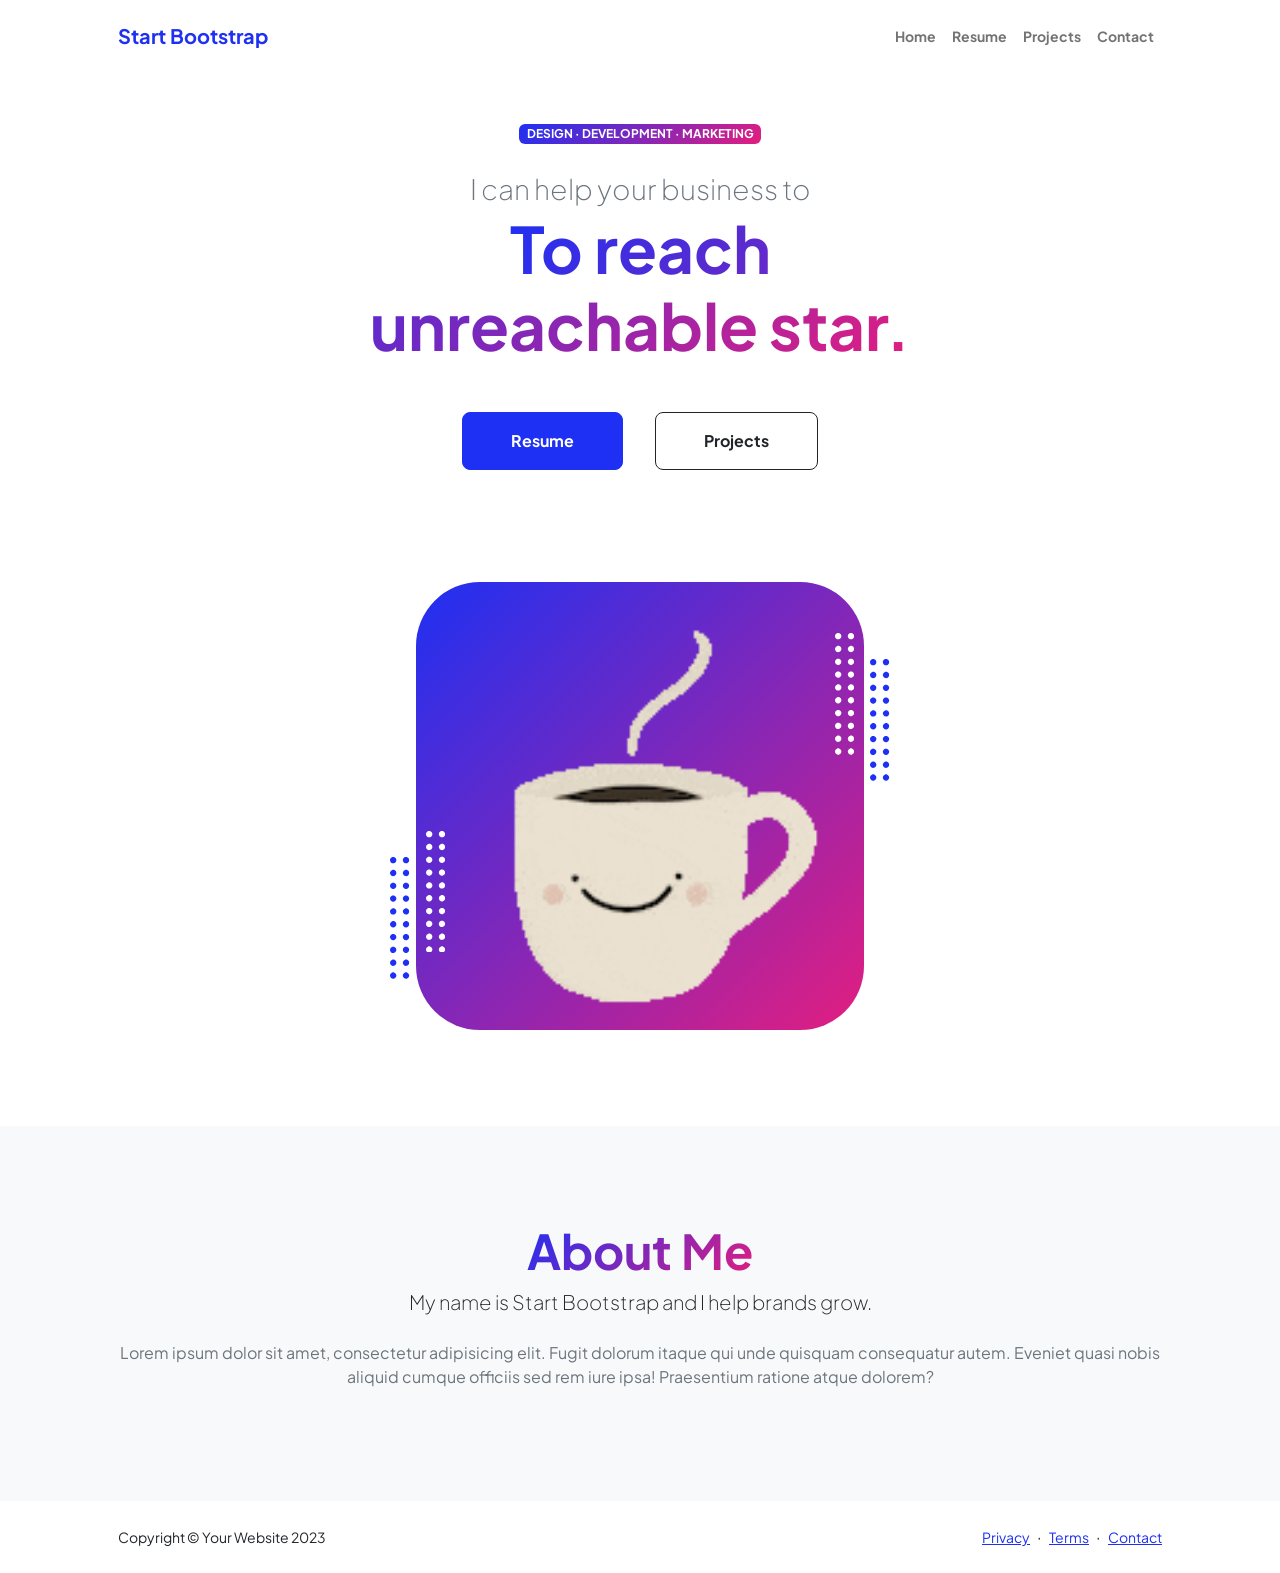
==== commit 0d3225cf: "thosegodamn" ====
--- a/index.html
+++ b/index.html
@@ -57,7 +57,7 @@
                                 <div class="profile bg-gradient-primary-to-secondary">
                                     <!-- TIP: For best results, use a photo with a transparent background like the demo example below-->
                                     <!-- Watch a tutorial on how to do this on YouTube (link)-->
-                                    <img class="profile-img" src="200.gif" alt="..." /> 
+                                    <img class="profile-img" src="./assets/200.gif" alt="..." /> 
                                     <div class="dots-1">
                                         <!-- SVG Dots-->
                                         <svg version="1.1" xmlns="http://www.w3.org/2000/svg" xmlns:xlink="http://www.w3.org/1999/xlink" x="0px" y="0px" viewBox="0 0 191.6 1215.4" style="enable-background: new 0 0 191.6 1215.4" xml:space="preserve">
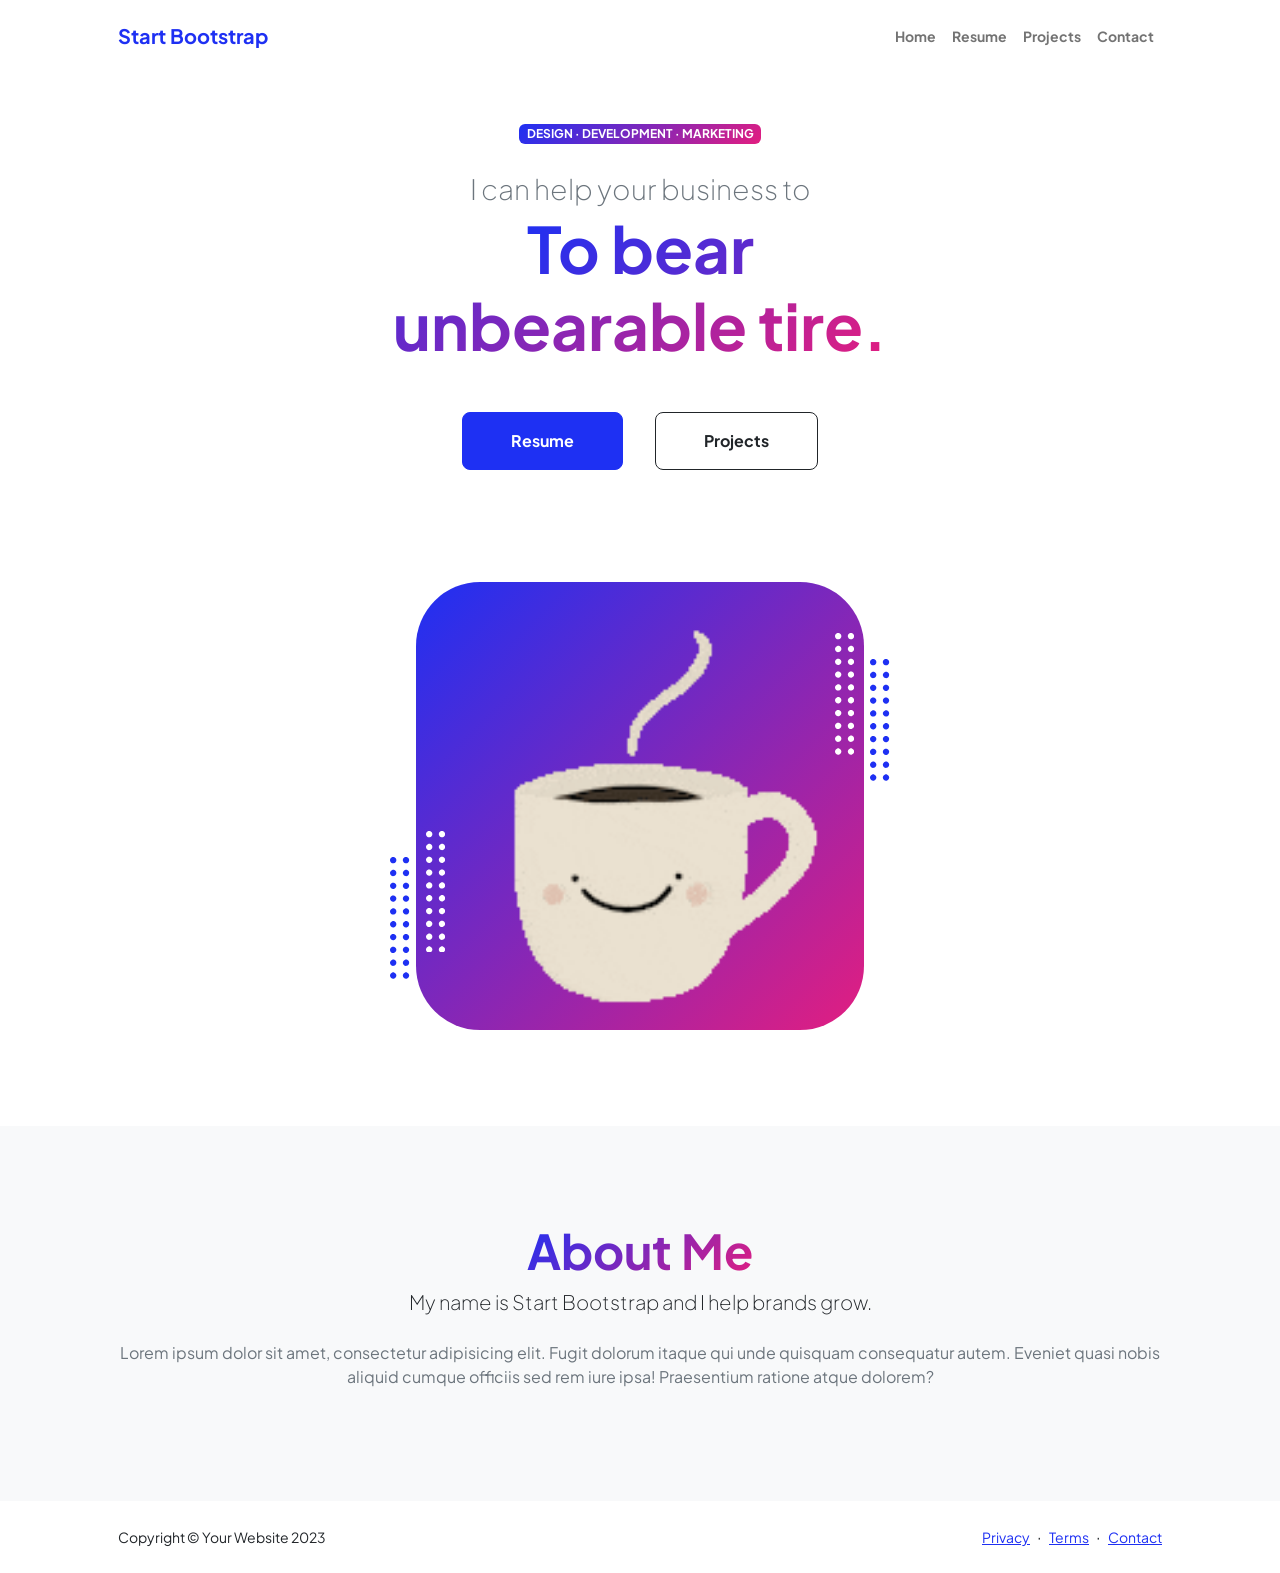
==== commit 0454d1df: "line.modify" ====
--- a/index.html
+++ b/index.html
@@ -43,7 +43,7 @@
                             <div class="text-center text-xxl-start">
                                 <div class="badge bg-gradient-primary-to-secondary text-white mb-4"><div class="text-uppercase">Design &middot; Development &middot; Marketing</div></div>
                                 <div class="fs-3 fw-light text-muted">I can help your business to</div>
-                                <h1 class="display-3 fw-bolder mb-5"><span class="text-gradient d-inline">To reach <br> unreachable star.
+                                <h1 class="display-3 fw-bolder mb-5"><span class="text-gradient d-inline">To bear <br> unbearable tire.
                                 </span></h1>
                                 <div class="d-grid gap-3 d-sm-flex justify-content-sm-center justify-content-xxl-start mb-3s">
                                     <a class="btn btn-primary btn-lg px-5 py-3 me-sm-3 fs-6 fw-bolder" href="resume.html">Resume</a>
